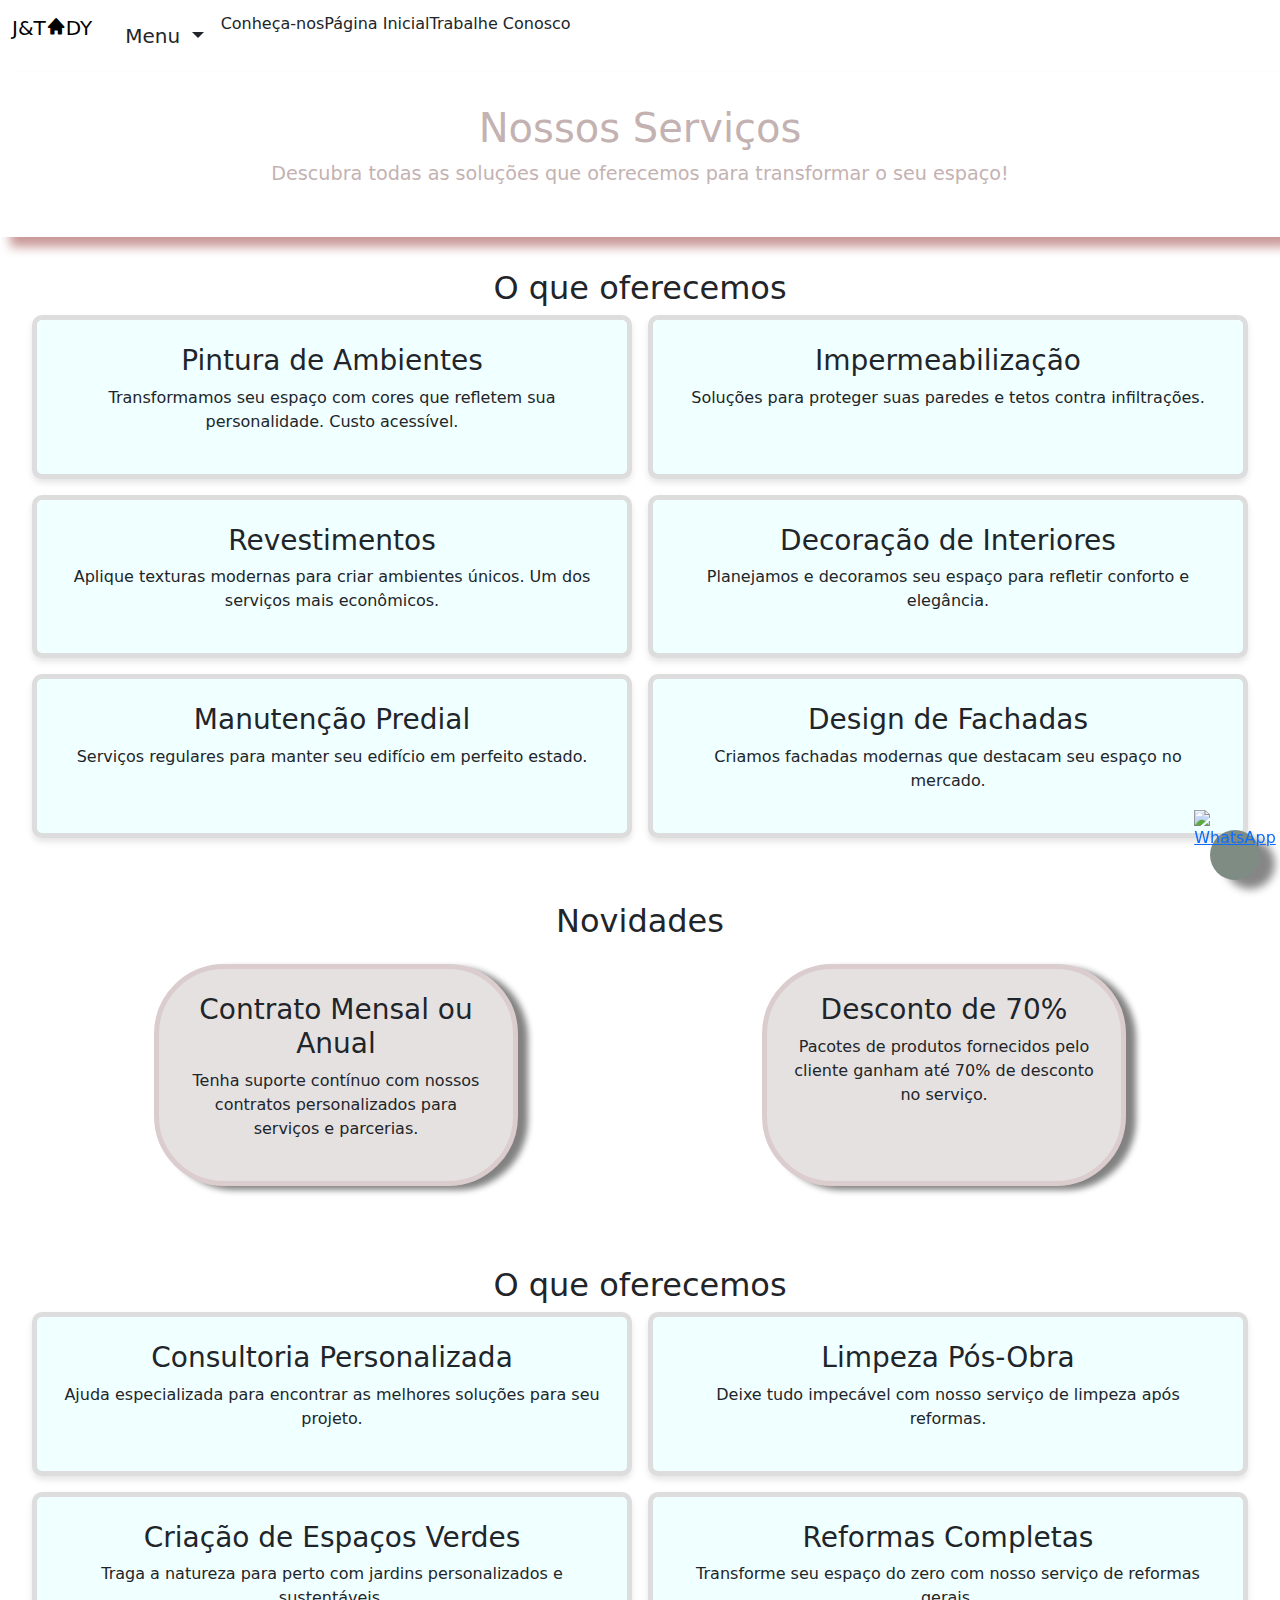
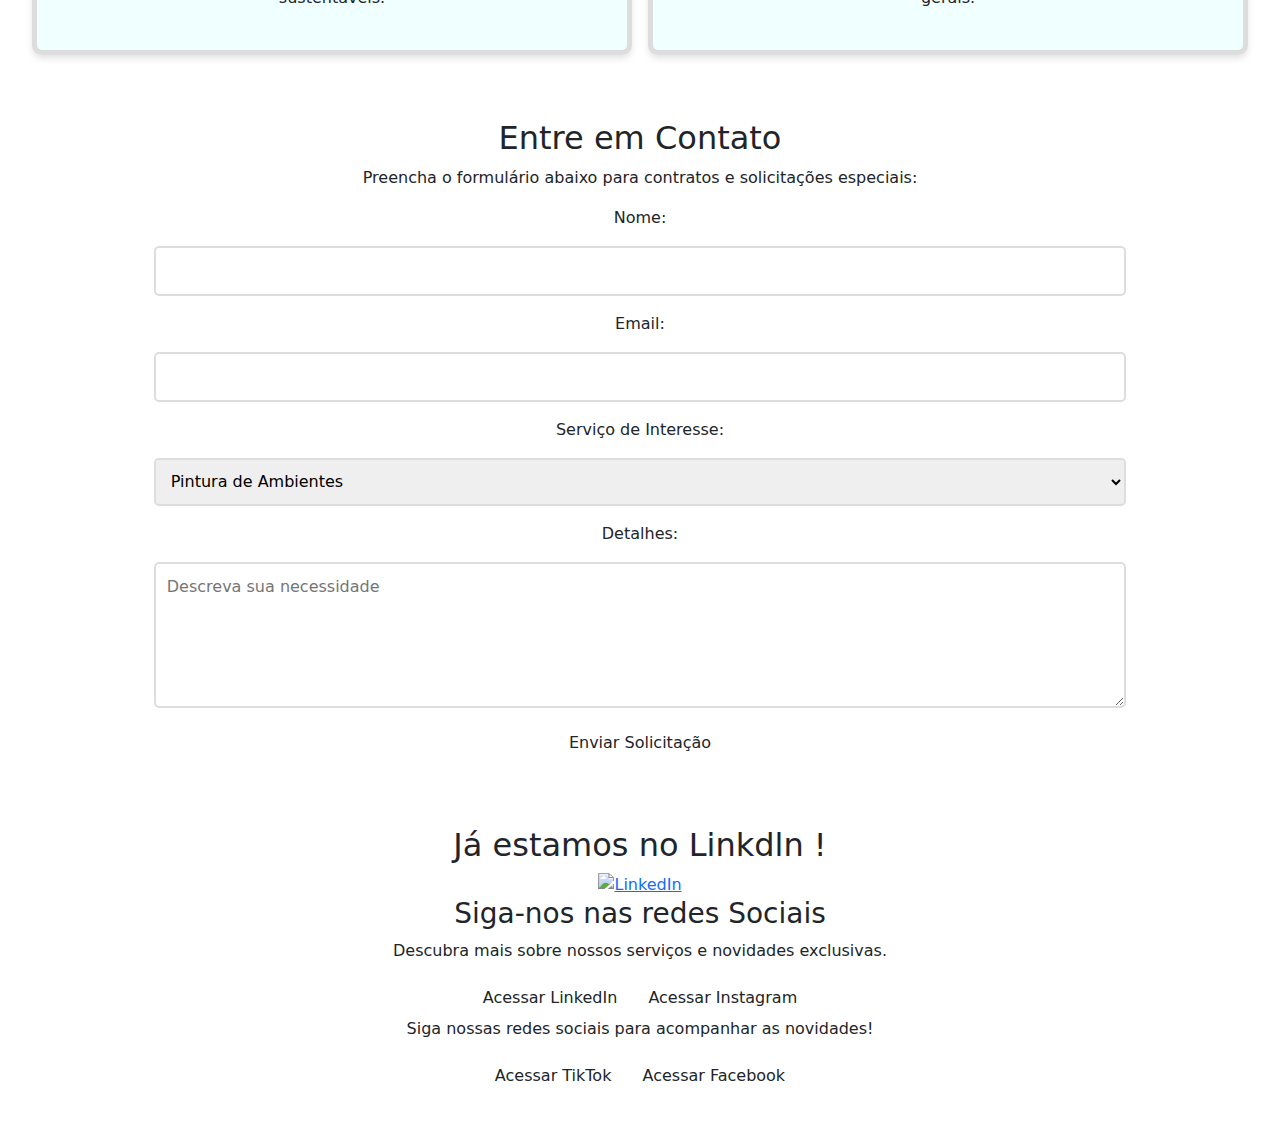
==== servi.html @ 92c38763 "Add files via upload" ====
<!DOCTYPE html>
<html lang="en">

<head>
    <meta charset="UTF-8">
    <meta name="viewport" content="width=device-width, initial-scale=1.0">
    <title>J&TADY - Construção Civil</title>
    <link rel="stylesheet" href="servi.css">
    <link href="https://cdn.jsdelivr.net/npm/bootstrap@5.3.3/dist/css/bootstrap.min.css" rel="stylesheet"
        integrity="sha384-QWTKZyjpPEjISv5WaRU9OFeRpok6YctnYmDr5pNlyT2bRjXh0JMhjY6hW+ALEwIH" crossorigin="anonymous">
    <script src="https://cdn.jsdelivr.net/npm/bootstrap@5.3.3/dist/js/bootstrap.bundle.min.js"
        integrity="sha384-YvpcrYf0tY3lHB60NNkmXc5s9fDVZLESaAA55NDzOxhy9GkcIdslK1eN7N6jIeHz"
        crossorigin="anonymous"></script>
    <link rel="preconnect" href="https://fonts.googleapis.com">
    <link rel="preconnect" href="https://fonts.gstatic.com" crossorigin>
    <link
        href="https://fonts.googleapis.com/css2?family=Poppins:ital,wght@0,100;0,200;0,300;0,400;0,500;0,600;0,700;0,800;0,900;1,100;1,200;1,300;1,400;1,500;1,600;1,700;1,800;1,900&display=swap"
        rel="stylesheet">
    <link rel="stylesheet" href="https://cdn.jsdelivr.net/npm/boxicons@latest/css/boxicons.min.css">
    <!-- or -->
    <link rel="stylesheet" href="https://unpkg.com/boxicons@latest/css/boxicons.min.css">
    <link rel="stylesheet" href="https://cdnjs.cloudflare.com/ajax/libs/aos/2.3.4/aos.css">
</head>

<body>


    <nav class="navbar navbar-expand-lg navbar-lg bg-lg">
        <div class="container-fluid">
            <a class="navbar-brand" href="#">
                <p>J&T<i class='bx bxs-home'></i>DY </i></p>
            </a>
            <button class="navbar-toggler" type="button" data-bs-toggle="collapse"
                data-bs-target="#navbarNavDarkDropdown" aria-controls="navbarNavDarkDropdown" aria-expanded="false"
                aria-label="Toggle navigation">
                <span class="navbar-toggler-icon"></span>
            </button>
            <div class="collapse navbar-collapse" id="navbarNavDarkDropdown">
                <ul class="navbar-nav">
                    <li class="nav-item dropdown">
                        <button class="btn btn-lg dropdown-toggle" data-bs-toggle="dropdown" aria-expanded="false">
                            Menu
                        </button>
                    <li><a class="dropdown-item" href="http://127.0.0.1:5500/servi.html">Conheça-nos</a></li>
                    <li><a class="dropdown-item" href="http://127.0.0.1:5500/servi.html">Página Inicial</a></li>
                    <li><a class="dropdown-item" href="http://127.0.0.1:5500/trabalhecon.html">Trabalhe
                            Conosco</a></li>
                </ul>
                </ul>
                </li>
                </ul>
            </div>
        </div>
    </nav>






    <body>
        <!-- Header -->
        <header class="header">
            <h1 data-aos="fade-down">Nossos Serviços</h1>
            <p data-aos="fade-up">Descubra todas as soluções que oferecemos para transformar o seu espaço!</p>
        </header>

        <!-- Lista de Serviços -->
        <section class="section services">
            <h2 data-aos="zoom-in">O que oferecemos</h2>
            <div class="service-list">
                <div class="service-item" data-aos="fade-right">
                    <h3>Pintura de Ambientes</h3>
                    <p>Transformamos seu espaço com cores que refletem sua personalidade. Custo acessível.</p>
                </div>
                <div class="service-item" data-aos="fade-left">
                    <h3>Impermeabilização</h3>
                    <p>Soluções para proteger suas paredes e tetos contra infiltrações.</p>
                </div>
                <div class="service-item" data-aos="fade-right">
                    <h3>Revestimentos</h3>
                    <p>Aplique texturas modernas para criar ambientes únicos. Um dos serviços mais econômicos.</p>
                </div>
                <div class="service-item" data-aos="fade-left">
                    <h3>Decoração de Interiores</h3>
                    <p>Planejamos e decoramos seu espaço para refletir conforto e elegância.</p>
                </div>
                <div class="service-item" data-aos="fade-right">
                    <h3>Manutenção Predial</h3>
                    <p>Serviços regulares para manter seu edifício em perfeito estado.</p>
                </div>
                <div class="service-item" data-aos="fade-left">
                    <h3>Design de Fachadas</h3>
                    <p>Criamos fachadas modernas que destacam seu espaço no mercado.</p>
                </div>
            </div>
        </section>

        <!-- Novidades -->
        <section class="section novidades">
            <h2 data-aos="zoom-in">Novidades</h2>
            <div class="novidades-list">
                <div class="novidade-item" data-aos="fade-right">
                    <h3>Contrato Mensal ou Anual</h3>
                    <p>Tenha suporte contínuo com nossos contratos personalizados para serviços e parcerias.</p>
                </div>
                <div class="novidade-item" data-aos="fade-left">
                    <h3>Desconto de 70%</h3>
                    <p>Pacotes de produtos fornecidos pelo cliente ganham até 70% de desconto no serviço.</p>
                </div>
            </div>
        </section>



        <section class="section services">
            <h2 data-aos="zoom-in">O que oferecemos</h2>
            <div class="service-list">

                <div class="service-item" data-aos="fade-right">
                    <h3>Consultoria Personalizada</h3>
                    <p>Ajuda especializada para encontrar as melhores soluções para seu projeto.</p>
                </div>
                <div class="service-item" data-aos="fade-left">
                    <h3>Limpeza Pós-Obra</h3>
                    <p>Deixe tudo impecável com nosso serviço de limpeza após reformas.</p>
                </div>
                <div class="service-item" data-aos="fade-right">
                    <h3>Criação de Espaços Verdes</h3>
                    <p>Traga a natureza para perto com jardins personalizados e sustentáveis.</p>
                </div>
                <div class="service-item" data-aos="fade-left">
                    <h3>Reformas Completas</h3>
                    <p>Transforme seu espaço do zero com nosso serviço de reformas gerais.</p>
                </div>
            </div>
        </section>

        <!-- Formulário -->
        <section class="section form-section">
            <h2 data-aos="zoom-in">Entre em Contato</h2>
            <p data-aos="fade-right">Preencha o formulário abaixo para contratos e solicitações especiais:</p>
            <form action="#" method="post" class="contact-form" data-aos="fade-up">
                <label for="name">Nome:</label>
                <input type="text" id="name" name="name" required>

                <label for="email">Email:</label>
                <input type="email" id="email" name="email" required>

                <label for="service">Serviço de Interesse:</label>
                <select id="service" name="service" required>
                    <option value="pintura">Pintura de Ambientes</option>
                    <option value="impermeabilizacao">Impermeabilização</option>
                    <option value="revestimentos">Revestimentos</option>
                    <option value="decoracao">Decoração de Interiores</option>
                    <option value="outro">Outro</option>
                </select>

                <label for="message">Detalhes:</label>
                <textarea id="message" name="message" rows="5" placeholder="Descreva sua necessidade"></textarea>

                <button type="submit" class="btn">Enviar Solicitação</button>
            </form>
        </section>

        <!-- Novidades -->
        <section class="section services">
            <h2 data-aos="zoom-in">Já estamos no Linkdln !</h2>



            <section class="highlight-post">
                <a href="https://www.linkedin.com/in/jetady-constru%C3%A7%C3%A3o-civil-e-arquitetura-308539343/"
                    target="_blank">
                    <img src="../img/LINKEDLN (2).png" alt="LinkedIn">
                </a>
                <h3>Siga-nos nas redes Sociais </h3>
                <p>Descubra mais sobre nossos serviços e novidades exclusivas.</p>
                <a href="https://www.linkedin.com/in/jetady-constru%C3%A7%C3%A3o-civil-e-arquitetura-308539343/"
                    class="btn">Acessar LinkedIn</a>
                <a href="#" class="btn">Acessar Instagram</a>

                <p>Siga nossas redes sociais para acompanhar as novidades!</p>
                <a href="https://www.tiktok.com/@danieltady" class="btn">Acessar TikTok</a>
                <a href=" href=https://www.facebook.com/profile.php?id=61571129272878" class="btn">Acessar Facebook</a>

            </section>
            </div>
            </div>
        </section <!-- WhatsApp Rolagem -->
        <section class=" qualquer">
            <a href="https://wa.me/922773689" class="whatsapp-scroll">
                <img src="../img/WATSAAP.png" alt="WhatsApp">
            </a>
        </section>
        <script src="https://cdnjs.cloudflare.com/ajax/libs/aos/2.3.4/aos.js"></script>
        <script>
            AOS.init();
        </script>
    </body>
---- servi.css ----
/* Reset */
* {
    margin: 0;
    padding: 0;
    box-sizing: border-box;
}

body {
    font-family: Poppins, sans-serif;
    background-color: beige;
    color: #333;
    line-height: 1.6;
}

/* Header */
.header {
    background: linear-gradient(to right, rgb(166, 164, 164), );
    color: rgb(196, 178, 178);
    text-align: center;
    padding: 2rem;
    box-shadow: 10px 10px 10px rgb(202, 153, 153);
}

.header h1 {
    font-size: 2.5rem;
}

.header p {
    font-size: 1.2rem;
}

/* Section */
.section {
    padding: 2rem;
    text-align: center;
}

/* Services */
.services .service-list {
    display: grid;
    grid-template-columns: 1fr 1fr;
    gap: 1rem;
}

.service-item {
    background: azure;
    border: 5px solid #ddd;
    border-radius: 10px;
    padding: 1.5rem;
    box-shadow: 0 4px 6px rgba(0, 0, 0, 0.1);
    transition: transform 0.3s;
}

.service-item:hover {
    transform: translateY(-5px);
}

/* Form Section */
.form-section form {
    display: flex;
    flex-direction: column;
    align-items: center;
    gap: 1rem;
}

input,
select,
textarea,
button {
    width: 80%;
    padding: 0.7rem;
    border-radius: 5px;
    border: 2px solid #ddd;
}

/* Novidades */
.novidades-list {
    display: flex;
    flex-wrap: wrap;
    justify-content: space-around;
}

.novidade-item {
    background: rgb(229, 225, 225);
    border-radius: 70px;
    padding: 1.5rem;
    box-shadow: 10px 4px 6px rgba(0, 0, 0, 0.495);
    width: 30%;
    margin: 1rem;
    border: 5px solid rgb(219, 205, 205);
}



/* WhatsApp Rolagem */
.whatsapp-scroll {
    position: fixed;
    bottom: 20px;
    right: 20px;
    width: 50px;
    height: 50px;
    background: #7f8c84;
    border-radius: 50%;
    display: flex;
    align-items: center;
    justify-content: center;
    box-shadow: 15px 9px 8px rgba(0, 0, 0, 0.475);
}

.whatsapp-scroll img {
    width: 90px;
    height: 90px;
}
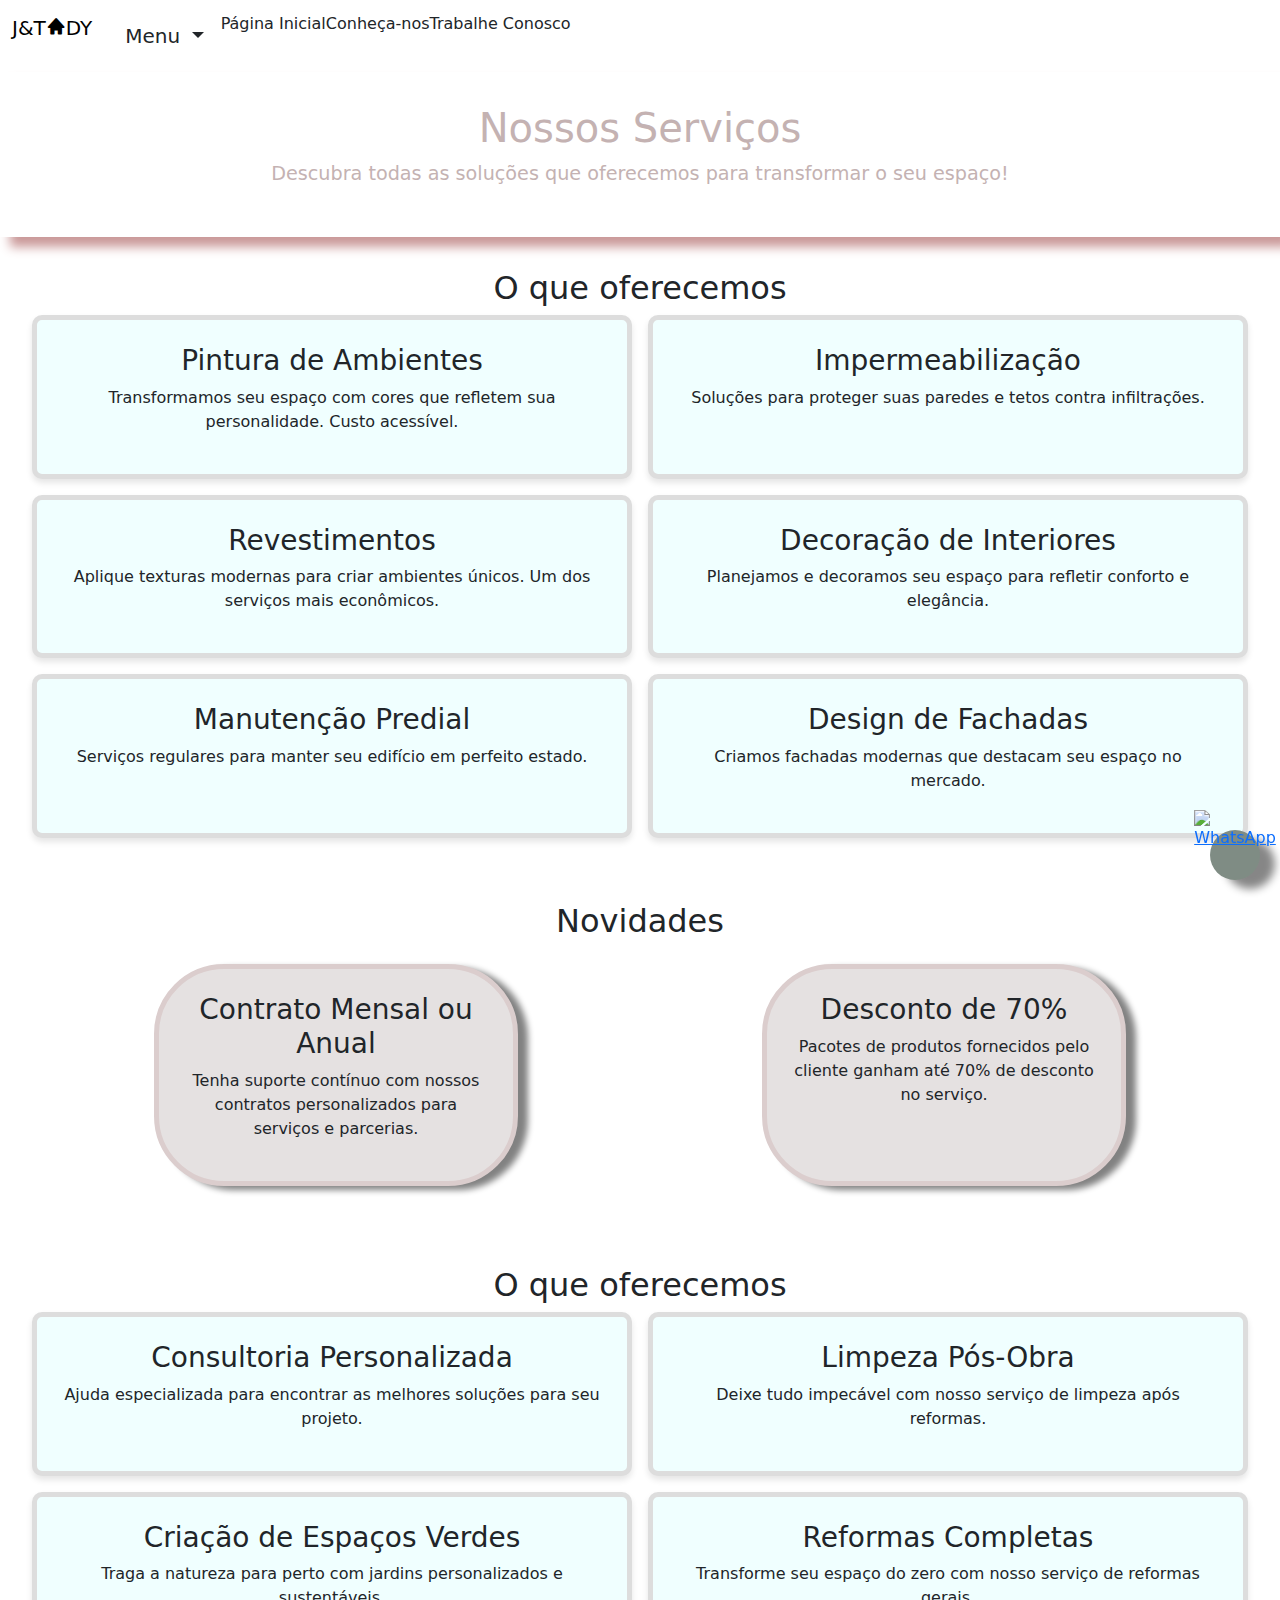
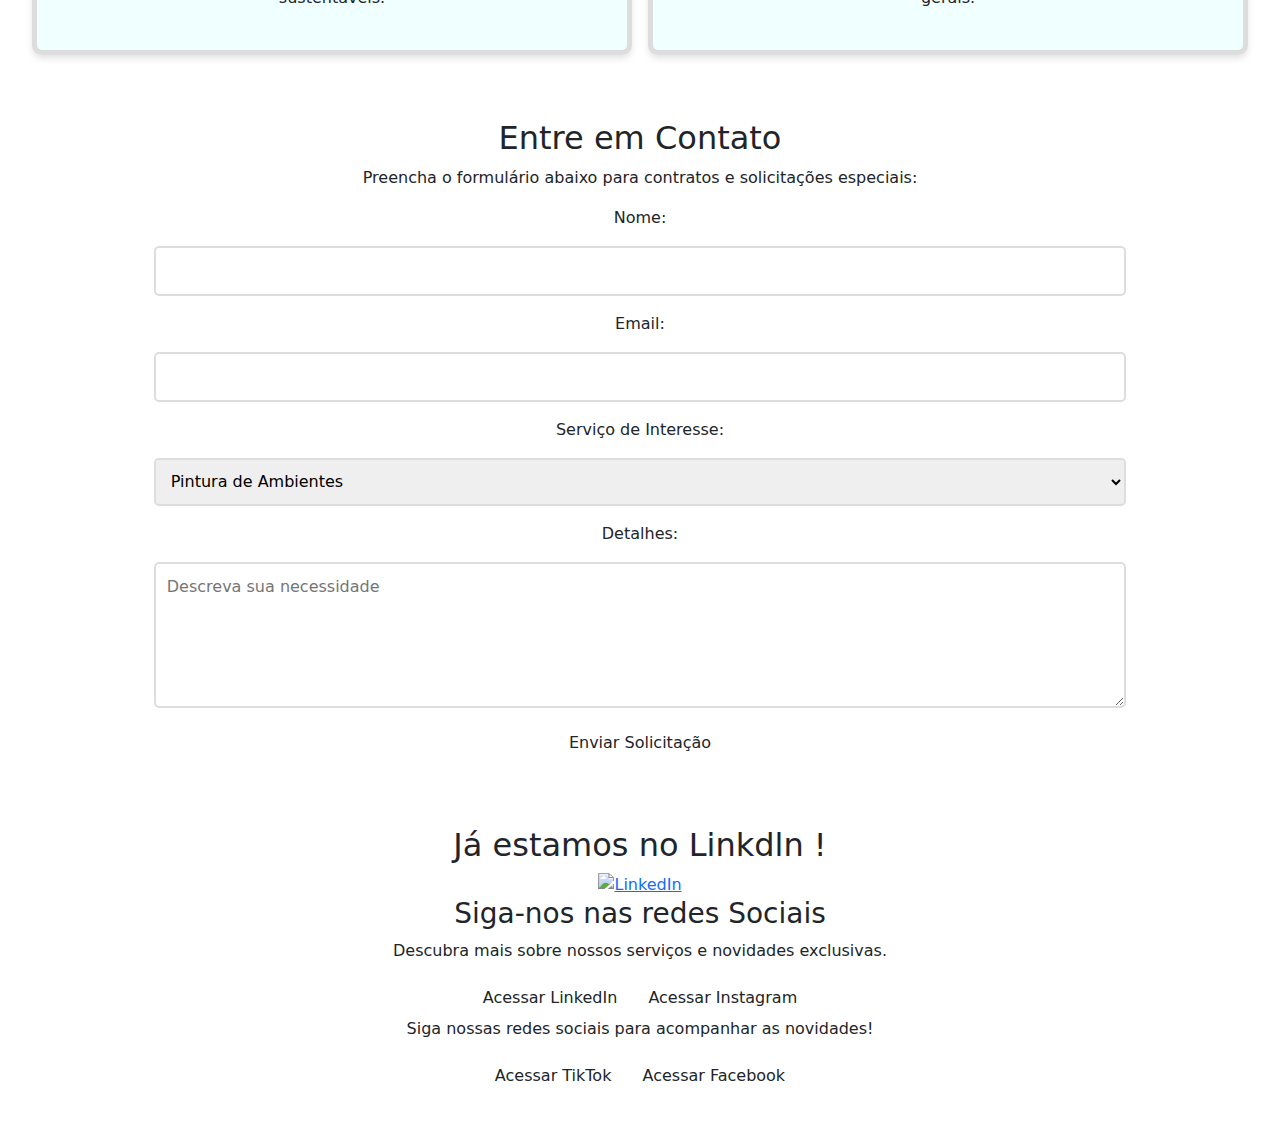
==== commit bd3c476d: "Update servi.html" ====
--- a/servi.html
+++ b/servi.html
@@ -41,8 +41,8 @@
                         <button class="btn btn-lg dropdown-toggle" data-bs-toggle="dropdown" aria-expanded="false">
                             Menu
                         </button>
+                    <li><a class="dropdown-item" href="http://127.0.0.1:5500/index.html">Página Inicial</a></li>
                     <li><a class="dropdown-item" href="http://127.0.0.1:5500/servi.html">Conheça-nos</a></li>
-                    <li><a class="dropdown-item" href="http://127.0.0.1:5500/servi.html">Página Inicial</a></li>
                     <li><a class="dropdown-item" href="http://127.0.0.1:5500/trabalhecon.html">Trabalhe
                             Conosco</a></li>
                 </ul>
@@ -197,4 +197,4 @@
         <script>
             AOS.init();
         </script>
-    </body>+    </body>
